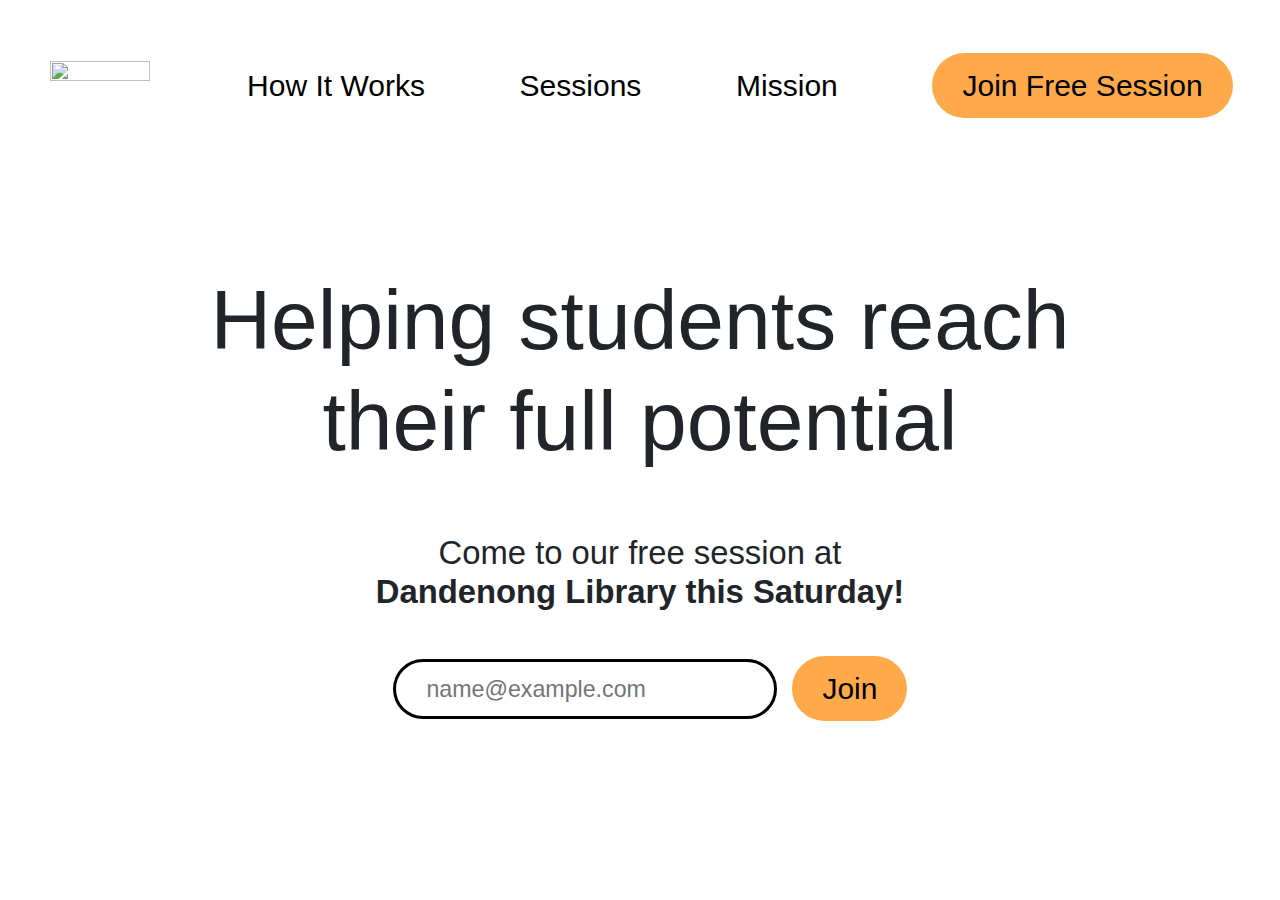
==== index.html @ 9179ed61 "Altered button2" ====
<!doctype html>
<html lang="en">
  <head>
    <meta charset="utf-8">
    <meta name="viewport" content="width=device-width, initial-scale=1, shrink-to-fit=no">

    <link 
    rel="stylesheet" 
    href="https://cdn.jsdelivr.net/npm/bootstrap@4.3.1/dist/css/bootstrap.min.css" 
    integrity="sha384-ggOyR0iXCbMQv3Xipma34MD+dH/1fQ784/j6cY/iJTQUOhcWr7x9JvoRxT2MZw1T" 
    crossorigin="anonymous"
    >

    <link 
    rel="stylesheet" 
    href="styles.css"
    >

    <title>Hello, world!</title>
  </head>
  
  <body>
    <div class="d-flex justify-content-around align-items-center bd-highlight mb-3 " style="margin-top: 5vh;">
        <div class="p-1 d-block">
            <a href="#">
                <img class="img-fluid" src="images/KFC_logo.svg"alt="" width="100" height="75">
            </a>
        </div>
        <div class="d-none d-sm-block">
            <a href="#">
                How It Works
            </a>
        </div>
        <div class="d-none d-md-block">
            <a href="#">
                Sessions
            </a>
        </div>
        <div class="d-none d-lg-block">
            <a href="#">
                Mission
            </a>
        </div>
        <div class="d-none d-xl-block">
            <button class="rounded-pill px-5 py-3" type="submit">
                Join Free Session
            </button>
        </div>
    </div>
    <div class="container-sm text-center" style="margin-top: calc(10px + 15vh); padding-left: 10vw; padding-right: 10vw;">
        <h1>
            Helping students reach their full potential
        </h1>
    </div>
    <div class="text-center"  style="margin-top: calc(10px + 4vw);">
        <h2>
            Come to our free session at <br />
            <strong>Dandenong Library this Saturday!</strong>
        </h2>
    </div>
    <form action="">
        <div class="row justify-content-center align-items-center" style="margin-top: 5vh;">
            <div class="col-sm-3.2 text-center">
                  <input 
                    type="email" 
                    class="rounded-pill px-5 py-3" 
                    id="exampleFormControlInput1" 
                    placeholder="name@example.com">
            </div>
              <div class="col-sm-1 text-center">
                 <button class="rounded-pill px-5 py-3" type="submit">
                      Join
                    </button>
              </div>
        </div>
    </form>
</html>
---- styles.css ----
@font-face {
  font-family: "Rubik";
  src: url("fonts/Rubik-Medium.woff2") format("woff2");
  font-weight: 50;
  font-style: normal;
  font-display: swap;
}
html {
  font-size: 10px; /* 1rem = 10px */
}

body {
  font-size: 2rem;
  font-family: Rubik, sans-serif;
}

a {
  color: black;
  font-size: 3rem;
  font-weight: 450;
}

button {
  color: black;
  background-color: #ffaa4a;
  border: none;
  font-size: 3rem;
  font-weight: 500;
}

.button-secondary {
  color: black;
  background-color: #ffaa4a;
  border: none;
  font-size: calc(0.4rem + 1.5vw);
  font-weight: 500;
}

input {
  border: solid;
  font-size: calc(0.4rem + 1.5vw);
  font-weight: 500;
  width: 30vw;
}

h1 {
  font-size: calc(2rem + 5vw);
  font-weight: 500;
}

h2 {
  font-size: calc(2rem + 1vw);
  font-weight: 400;
}

br {
  display: block;
  content: "";
  margin-top: 100rem 0;
}

/*# sourceMappingURL=styles.css.map */
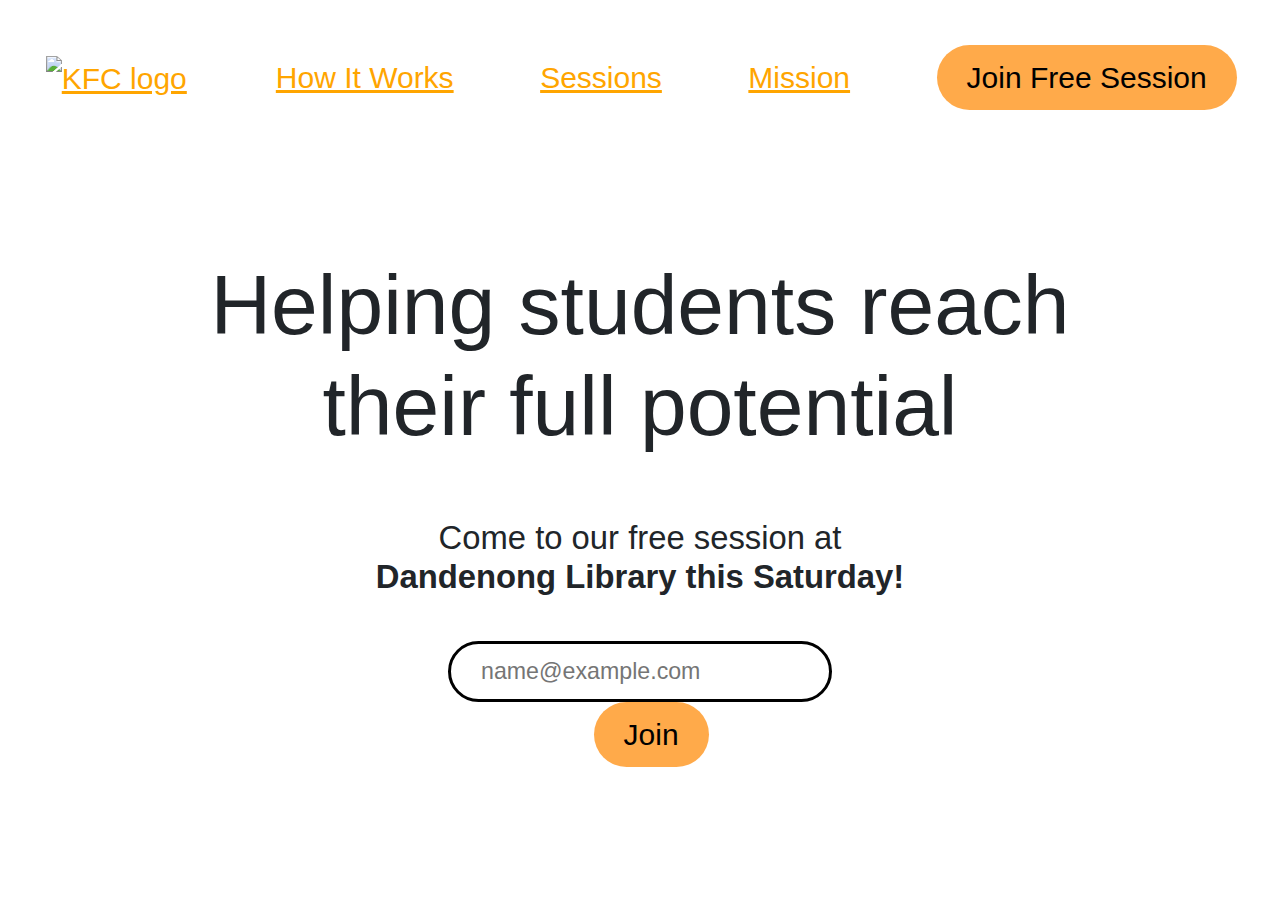
==== commit 7adb741b: "update bootstrap" ====
--- a/index.html
+++ b/index.html
@@ -6,8 +6,7 @@
 
     <link 
     rel="stylesheet" 
-    href="https://cdn.jsdelivr.net/npm/bootstrap@4.3.1/dist/css/bootstrap.min.css" 
-    integrity="sha384-ggOyR0iXCbMQv3Xipma34MD+dH/1fQ784/j6cY/iJTQUOhcWr7x9JvoRxT2MZw1T" 
+    href="https://cdn.jsdelivr.net/npm/bootstrap@5.3.0/dist/css/bootstrap.min.css" 
     crossorigin="anonymous"
     >
 
@@ -17,13 +16,13 @@
     >
 
     <title>Hello, world!</title>
-  </head>
+  </head> 
   
   <body>
-    <div class="d-flex justify-content-around align-items-center bd-highlight mb-3 " style="margin-top: 5vh;">
+    <div class="d-flex justify-content-around align-items-center mb-3" style="margin-top: 5vh;">
         <div class="p-1 d-block">
             <a href="#">
-                <img class="img-fluid" src="images/KFC_logo.svg"alt="" width="100" height="75">
+                <img class="img-fluid" src="images/KFC_logo.svg"alt="KFC logo" width="100" height="75">
             </a>
         </div>
         <div class="d-none d-sm-block">
@@ -74,4 +73,5 @@
               </div>
         </div>
     </form>
+  </body>
 </html>--- a/styles.css
+++ b/styles.css
@@ -15,7 +15,7 @@
 }
 
 a {
-  color: black;
+  color: orange;
   font-size: 3rem;
   font-weight: 450;
 }
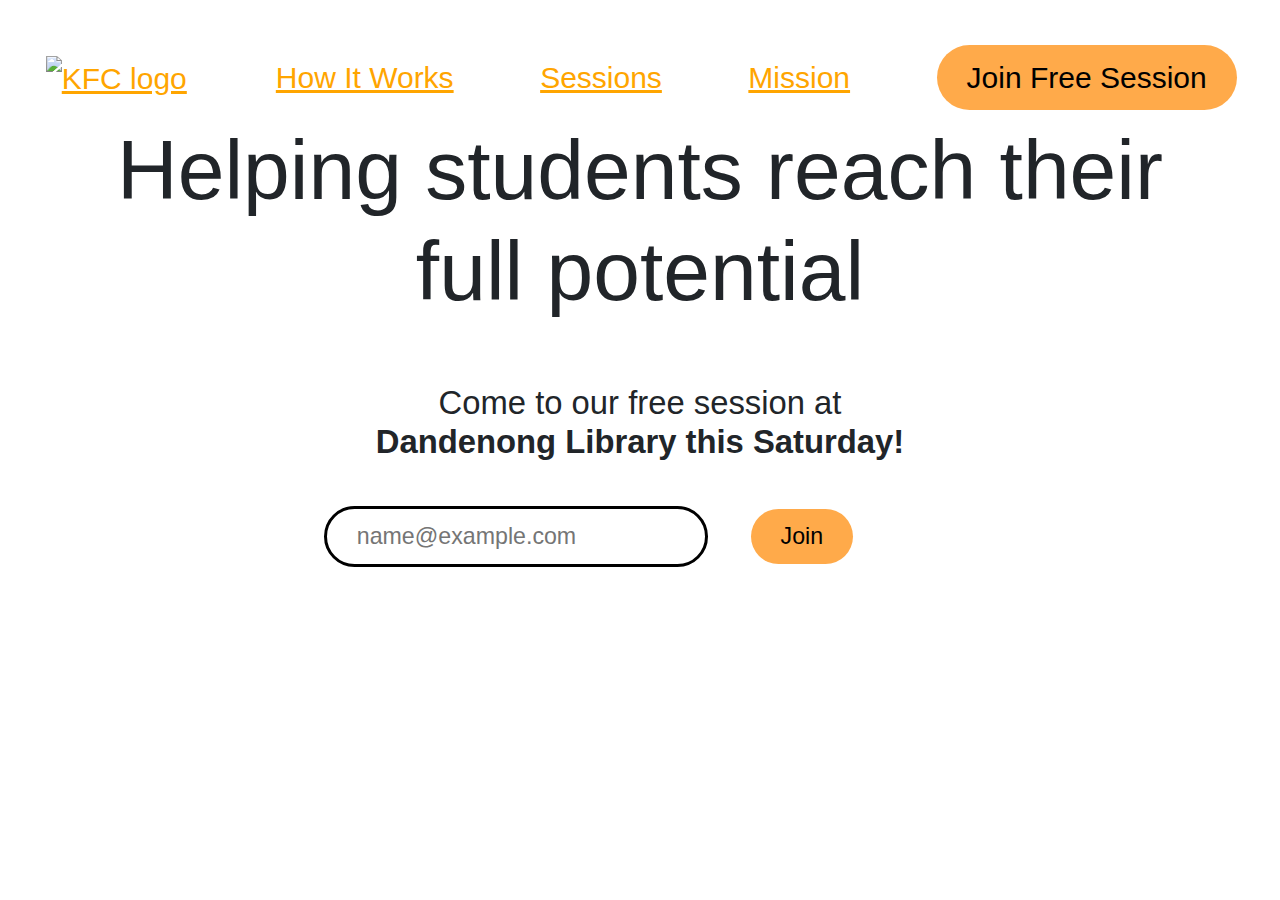
==== commit a5651556: "bootstrap fixes" ====
--- a/index.html
+++ b/index.html
@@ -46,7 +46,7 @@
             </button>
         </div>
     </div>
-    <div class="container-sm text-center" style="margin-top: calc(10px + 15vh); padding-left: 10vw; padding-right: 10vw;">
+    <div class="container-sm text-center">
         <h1>
             Helping students reach their full potential
         </h1>
@@ -59,18 +59,18 @@
     </div>
     <form action="">
         <div class="row justify-content-center align-items-center" style="margin-top: 5vh;">
-            <div class="col-sm-3.2 text-center">
-                  <input 
-                    type="email" 
-                    class="rounded-pill px-5 py-3" 
-                    id="exampleFormControlInput1" 
-                    placeholder="name@example.com">
+            <div class="col-sm-3 text-center">
+                <input 
+                type="email" 
+                class="rounded-pill px-5 py-3" 
+                id="exampleFormControlInput1" 
+                placeholder="name@example.com">
             </div>
-              <div class="col-sm-1 text-center">
-                 <button class="rounded-pill px-5 py-3" type="submit">
-                      Join
-                    </button>
-              </div>
+            <div class="col-sm-3 text-center">
+                <button class="btn-secondary rounded-pill px-5 py-3" type="submit">
+                    Join
+                </button>
+            </div>
         </div>
     </form>
   </body>
--- a/styles.css
+++ b/styles.css
@@ -28,7 +28,7 @@
   font-weight: 500;
 }
 
-.button-secondary {
+.btn-secondary {
   color: black;
   background-color: #ffaa4a;
   border: none;
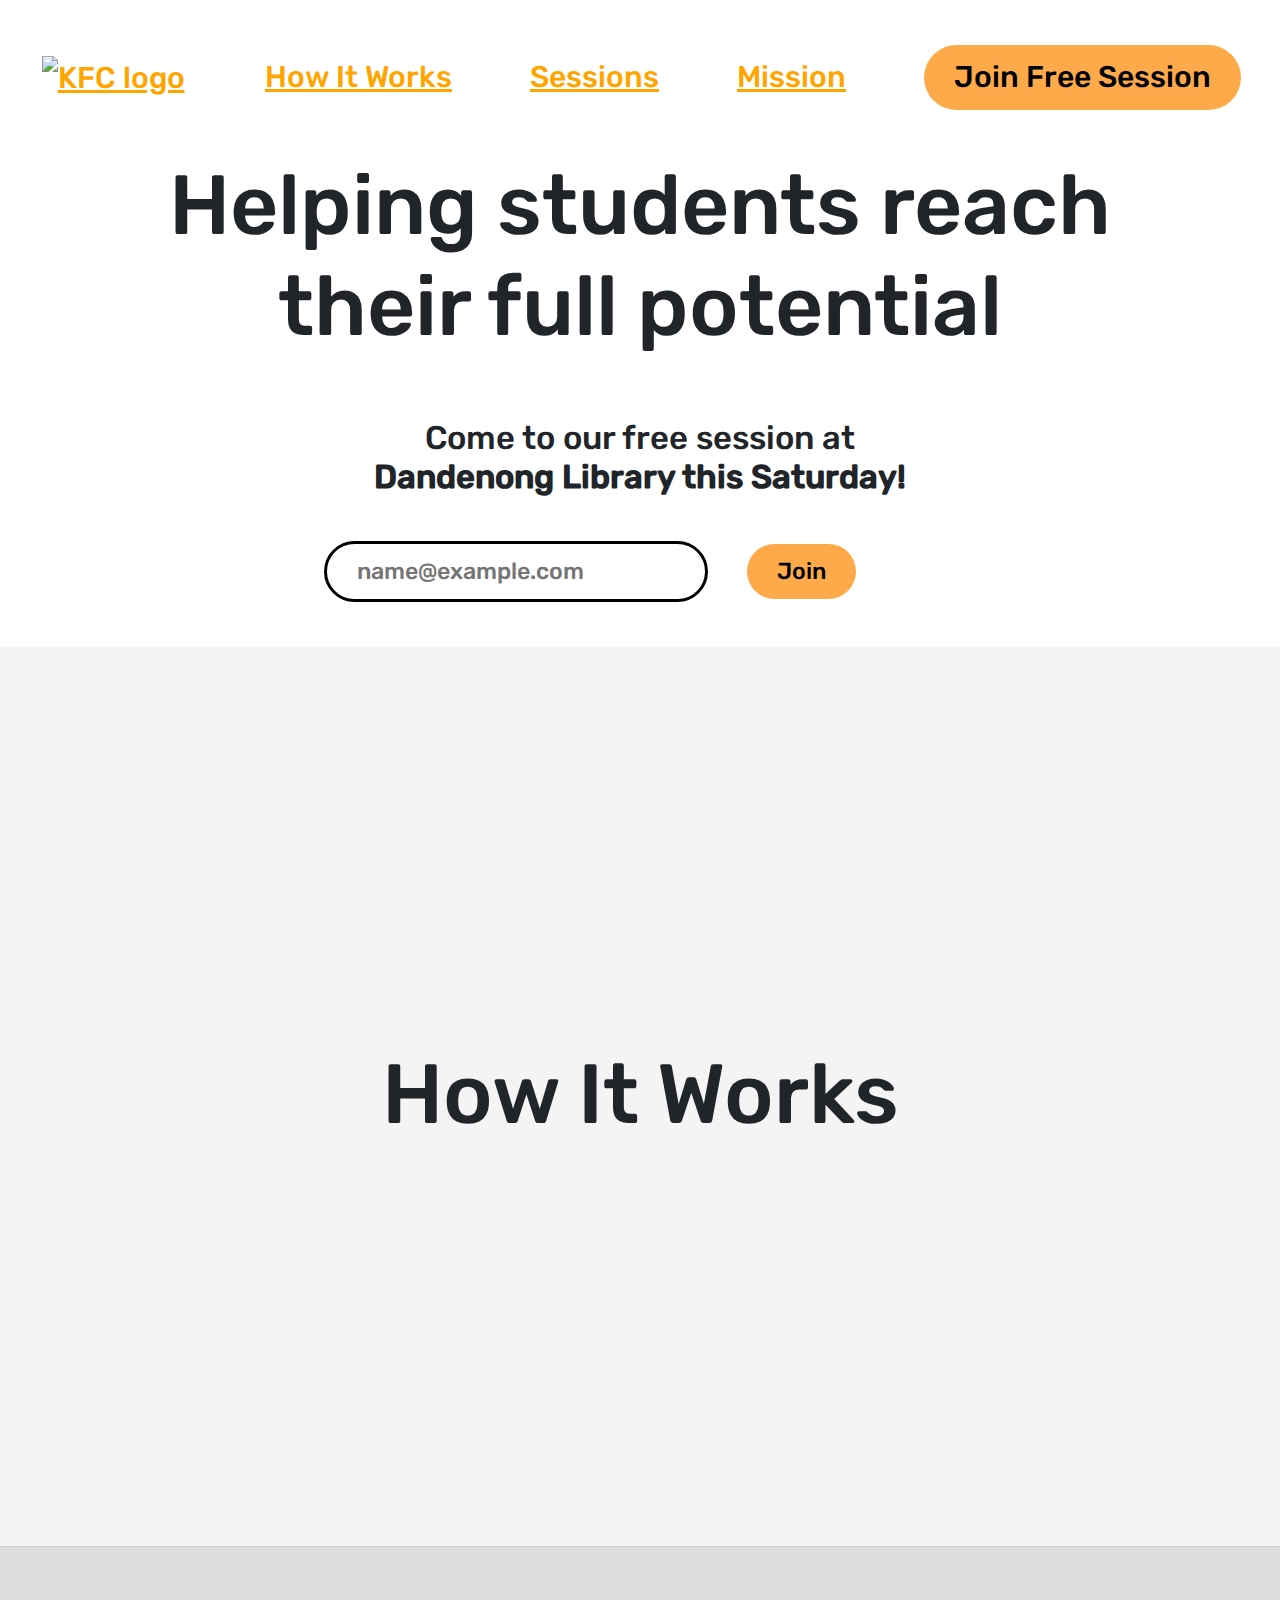
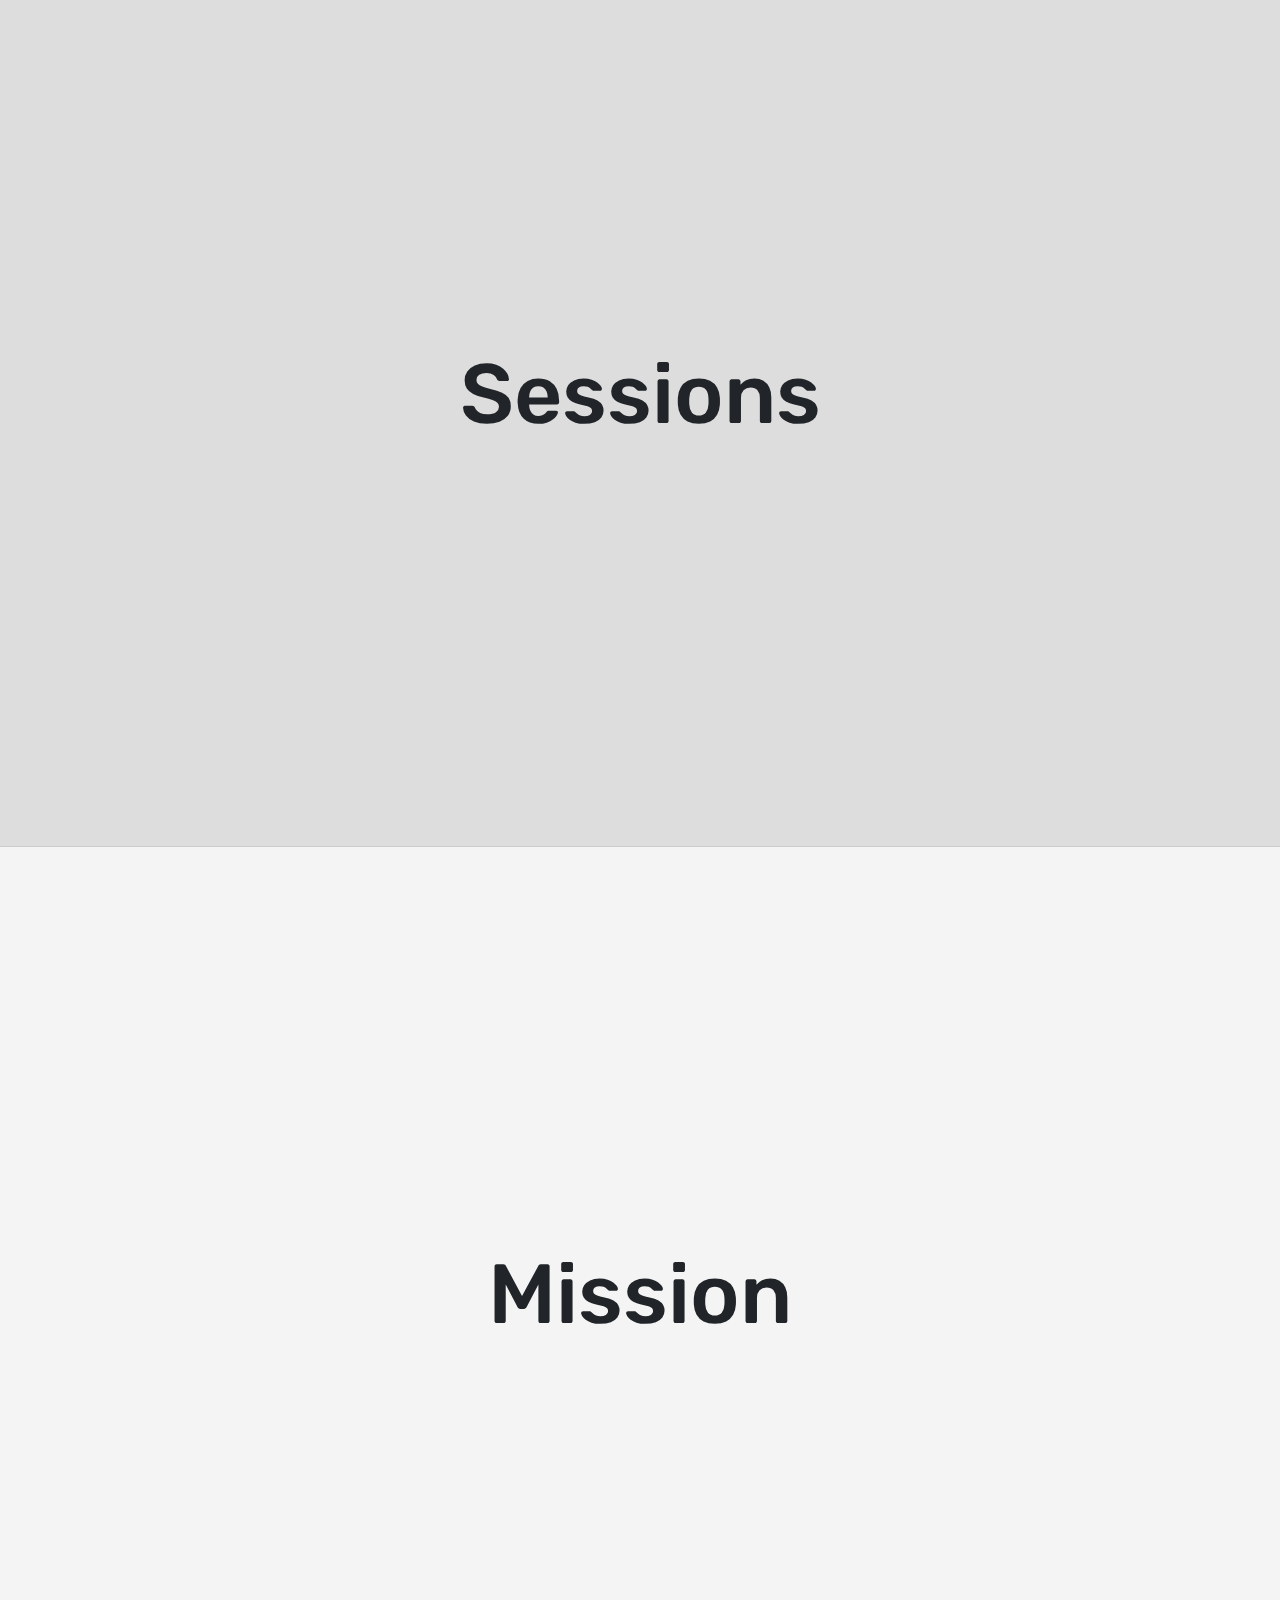
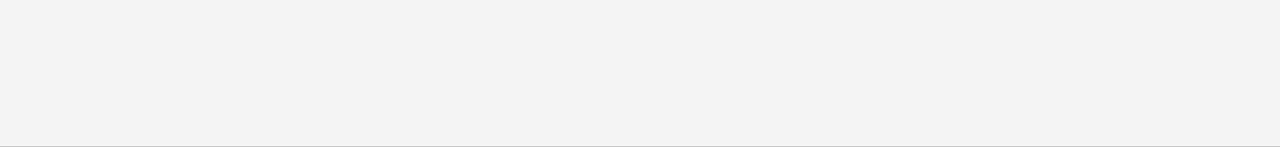
==== commit cfac5a5c: "Fixed the name" ====
--- a/index.html
+++ b/index.html
@@ -15,7 +15,7 @@
     href="styles.css"
     >
 
-    <title>Hello, world!</title>
+    <title>Ye</title>
   </head> 
   
   <body>
@@ -26,17 +26,17 @@
             </a>
         </div>
         <div class="d-none d-sm-block">
-            <a href="#">
+            <a href="#How It Works">
                 How It Works
             </a>
         </div>
         <div class="d-none d-md-block">
-            <a href="#">
+            <a href="#Sessions">
                 Sessions
             </a>
         </div>
         <div class="d-none d-lg-block">
-            <a href="#">
+            <a href="#Mission">
                 Mission
             </a>
         </div>
@@ -46,7 +46,7 @@
             </button>
         </div>
     </div>
-    <div class="container-sm text-center">
+    <div class="container-sm text-center" style="margin-top: calc(5vh);">
         <h1>
             Helping students reach their full potential
         </h1>
@@ -58,7 +58,9 @@
         </h2>
     </div>
     <form action="">
-        <div class="row justify-content-center align-items-center" style="margin-top: 5vh;">
+        <div 
+        class="row justify-content-center align-items-center"
+        style="margin-top: 5vh; margin-bottom: 5vh;">
             <div class="col-sm-3 text-center">
                 <input 
                 type="email" 
@@ -73,5 +75,17 @@
             </div>
         </div>
     </form>
+
+    <section id="How It Works">
+        <h1>How It Works</h1>
+    </section>
+    <section id="Sessions">
+        <h1>Sessions</h1>
+    </section>
+    <section id="Mission">
+        <h1>Mission</h1>
+    </section>
+
+
   </body>
 </html>--- a/styles.css
+++ b/styles.css
@@ -1,6 +1,6 @@
 @font-face {
   font-family: "Rubik";
-  src: url("fonts/Rubik-Medium.woff2") format("woff2");
+  src: url("fonts/Rubik-Medium.ttf") format("woff2");
   font-weight: 50;
   font-style: normal;
   font-display: swap;
@@ -59,4 +59,21 @@
   margin-top: 100rem 0;
 }
 
+section {
+  height: 100vh; /* Each section takes the full viewport height */
+  padding: 50px;
+  display: flex;
+  align-items: center;
+  justify-content: center;
+  border-bottom: 1px solid #ccc;
+}
+
+section:nth-child(odd) {
+  background: #f4f4f4;
+}
+
+section:nth-child(even) {
+  background: #ddd;
+}
+
 /*# sourceMappingURL=styles.css.map */
